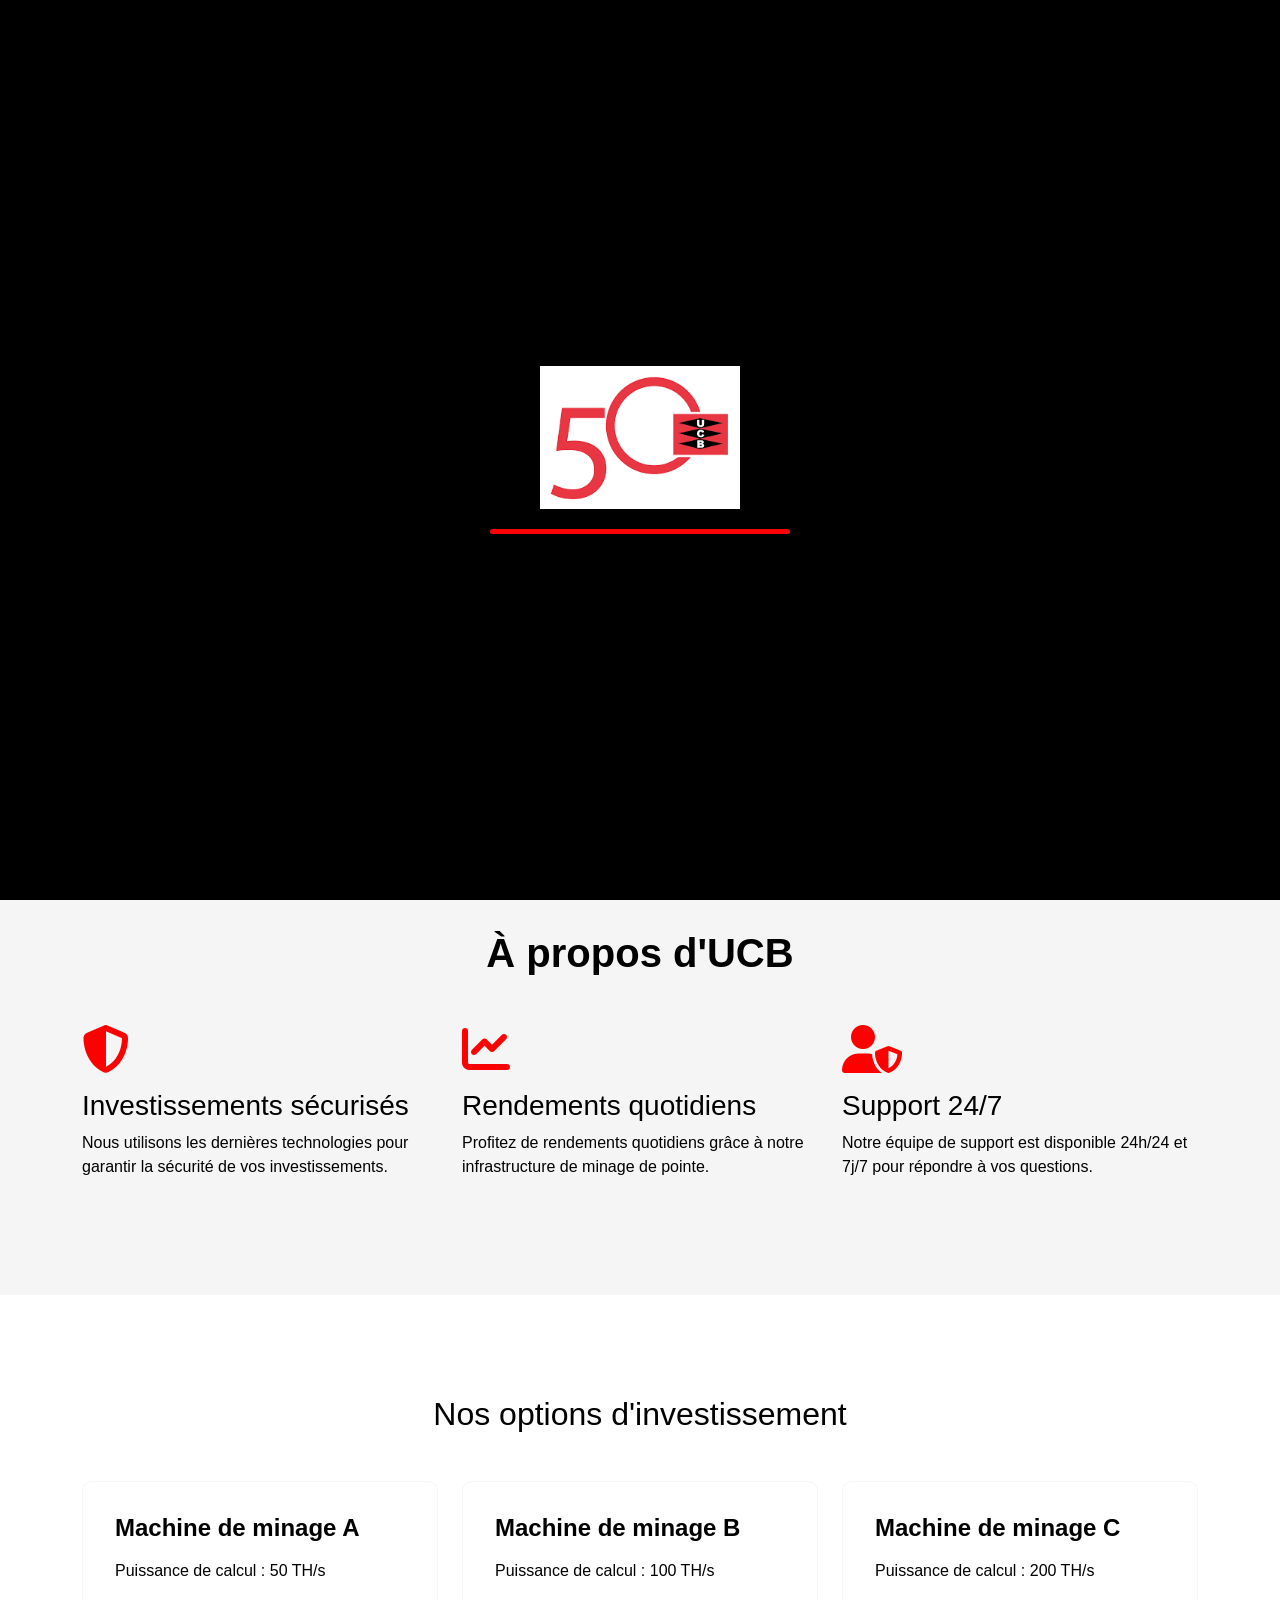
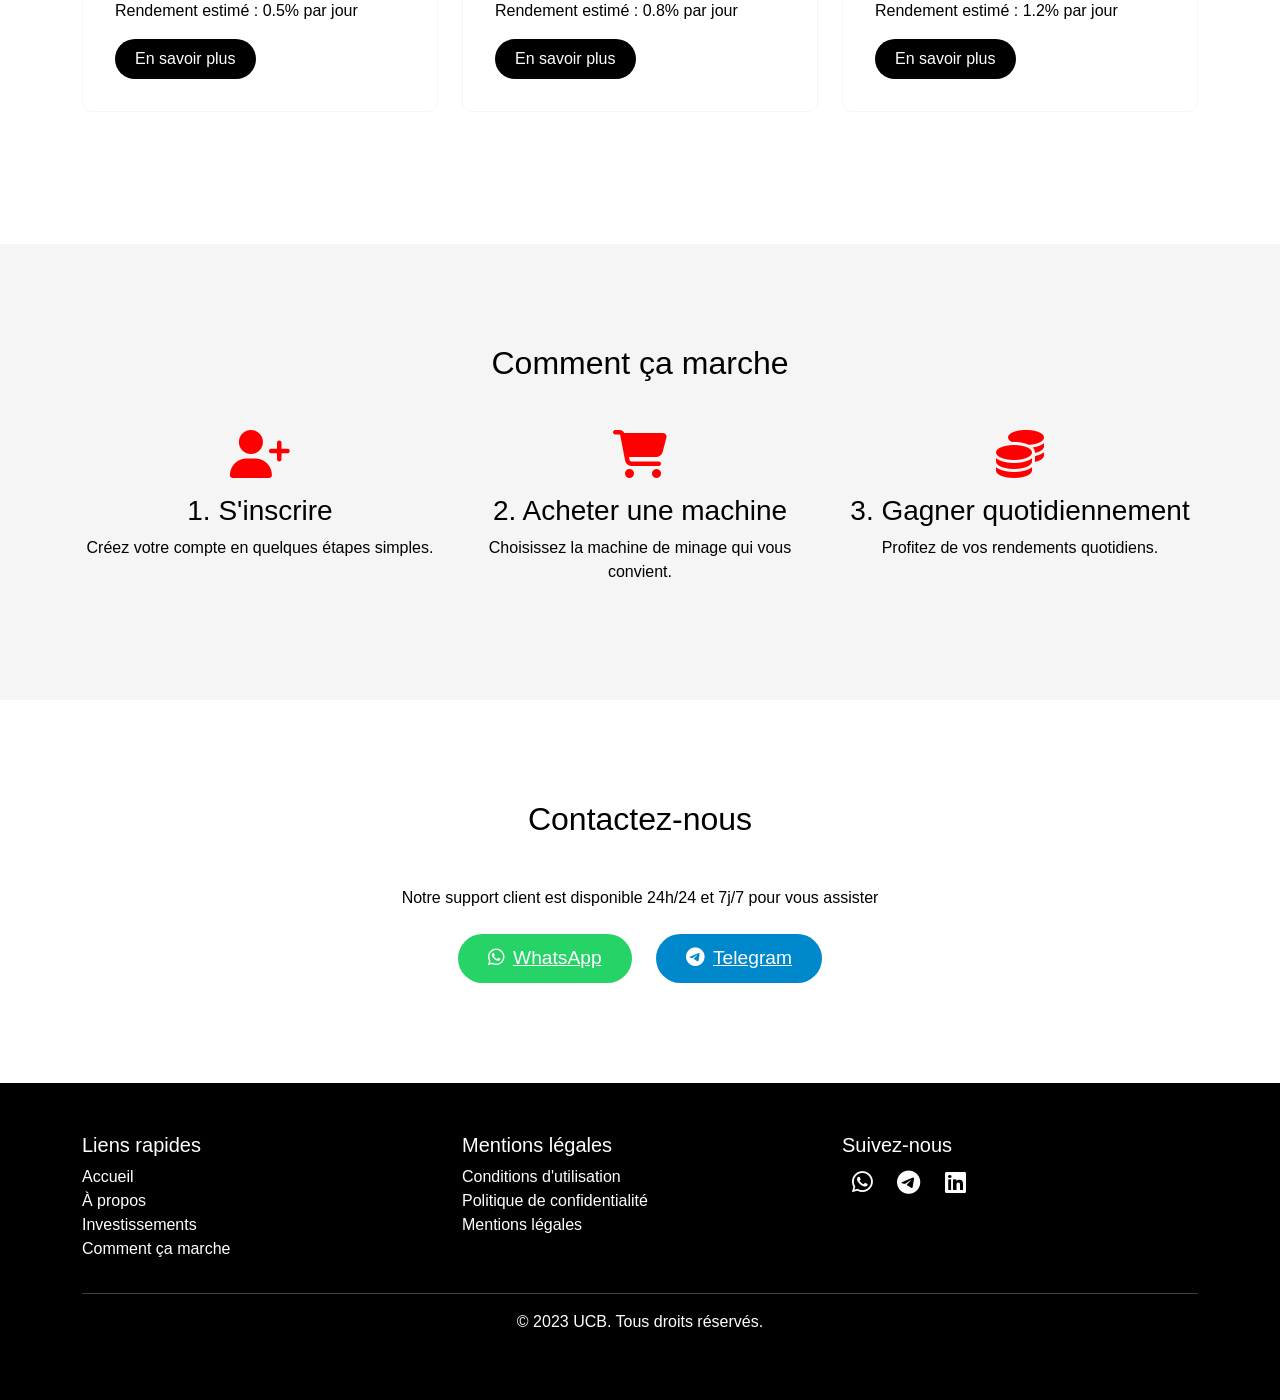
==== index.html @ ae0c86f5 "first commit" ====
<!DOCTYPE html>
<html lang="fr">
<head>
    <meta charset="UTF-8">
    <meta name="viewport" content="width=device-width, initial-scale=1.0">
    <title>UCB - Plateforme d'investissement en ligne</title>
    <link href="https://cdn.jsdelivr.net/npm/bootstrap@5.3.0-alpha1/dist/css/bootstrap.min.css" rel="stylesheet">
    <link rel="stylesheet" href="https://cdnjs.cloudflare.com/ajax/libs/font-awesome/6.1.1/css/all.min.css">
    <style>
        :root {
            --ucb-red: #FF0000;
            --ucb-black: #000000;
            --ucb-white: #FFFFFF;
            --ucb-gray: #F5F5F5;
        }

        body {
            font-family: 'Arial', sans-serif;
            color: var(--ucb-black);
            background-color: var(--ucb-white);
        }

        /* Splash Screen */
        #splash-screen {
            position: fixed;
            top: 0;
            left: 0;
            width: 100%;
            height: 100%;
            background-color: var(--ucb-black);
            display: flex;
            flex-direction: column;
            justify-content: center;
            align-items: center;
            z-index: 9999;
        }

        #splash-logo {
            width: 200px;
            height: auto;
            margin-bottom: 20px;
        }

        #progress-bar {
            width: 300px;
            height: 5px;
            background-color: var(--ucb-gray);
            border-radius: 5px;
            overflow: hidden;
        }

        #progress {
            width: 0;
            height: 100%;
            background-color: var(--ucb-red);
            transition: width 0.5s ease-out;
        }

        /* Header */
        .navbar {
            background-color: var(--ucb-black);
            padding: 1rem 0;
        }

        .navbar-brand img {
            max-height: 40px;
            opacity: 0;
            transition: opacity 1s ease-in-out;
        }

        .nav-link {
            color: var(--ucb-white) !important;
            position: relative;
            transition: color 0.3s ease;
        }

        .nav-link::after {
            content: '';
            position: absolute;
            width: 0;
            height: 2px;
            bottom: 0;
            left: 0;
            background-color: var(--ucb-red);
            transition: width 0.3s ease;
        }

        .nav-link:hover::after {
            width: 100%;
        }

        .btn-login, .btn-signup {
            transition: transform 0.3s ease, background-color 0.3s ease, color 0.3s ease;
        }

        .btn-login:hover, .btn-signup:hover {
            transform: scale(1.05);
        }

        /* Hero Section */
        #hero {
            background-color: var(--ucb-black);
            color: var(--ucb-white);
            padding: 100px 0;
            position: relative;
            overflow: hidden;
        }

        .hero-waves {
            position: absolute;
            bottom: 0;
            left: 0;
            width: 100%;
            height: 100px;
            background: url('data:image/svg+xml;utf8,<svg viewBox="0 0 1440 320" xmlns="http://www.w3.org/2000/svg"><path fill="%23FF0000" fill-opacity="0.5" d="M0,32L48,37.3C96,43,192,53,288,80C384,107,480,149,576,154.7C672,160,768,128,864,112C960,96,1056,96,1152,106.7C1248,117,1344,139,1392,149.3L1440,160L1440,320L1392,320C1344,320,1248,320,1152,320C1056,320,960,320,864,320C768,320,672,320,576,320C480,320,384,320,288,320C192,320,96,320,48,320L0,320Z"></path></svg>') repeat-x;
            background-size: 1440px 100px;
            animation: wave 10s linear infinite;
        }

        @keyframes wave {
            0% {
                background-position-x: 0;
            }
            100% {
                background-position-x: 1440px;
            }
        }

        #hero h1 {
            font-size: 2.5rem;
            font-weight: bold;
            margin-bottom: 2rem;
            opacity: 0;
        }

        .btn-invest {
            background-color: var(--ucb-red);
            color: var(--ucb-white);
            padding: 10px 30px;
            font-size: 1.2rem;
            border: none;
            border-radius: 30px;
            transition: transform 0.3s ease, box-shadow 0.3s ease;
            animation: pulse 2s infinite;
        }

        @keyframes pulse {
            0% {
                transform: scale(1);
            }
            50% {
                transform: scale(1.05);
            }
            100% {
                transform: scale(1);
            }
        }

        .btn-invest:hover {
            transform: scale(1.1);
            box-shadow: 0 0 15px rgba(255, 0, 0, 0.5);
        }

        .btn-contact {
            background-color: var(--ucb-black);
            color: var(--ucb-white);
            border: 2px solid var(--ucb-red);
            padding: 10px 30px;
            font-size: 1.2rem;
            border-radius: 30px;
            transition: background-color 0.3s ease, color 0.3s ease, transform 0.3s ease;
        }

        .btn-contact:hover {
            background-color: var(--ucb-red);
            color: var(--ucb-white);
            transform: translateY(-5px);
        }

        /* About Section */
        #about {
            padding: 100px 0;
            background-color: var(--ucb-gray);
        }

        #about h2 {
            font-size: 2.5rem;
            font-weight: bold;
            margin-bottom: 2rem;
            opacity: 0;
            transform: translateX(-50px);
            transition: opacity 1s ease, transform 1s ease;
        }

        .feature-icon {
            font-size: 3rem;
            color: var(--ucb-red);
            margin-bottom: 1rem;
            transition: transform 0.3s ease;
        }

        .feature:hover .feature-icon {
            transform: scale(1.1) rotate(10deg);
        }

        /* Investment Options */
        #investment {
            padding: 100px 0;
        }

        .investment-card {
            background-color: var(--ucb-white);
            border: 1px solid var(--ucb-gray);
            border-radius: 10px;
            padding: 2rem;
            margin-bottom: 2rem;
            transition: transform 0.3s ease, box-shadow 0.3s ease;
            opacity: 0;
            transform: translateY(50px);
        }

        .investment-card:hover {
            transform: translateY(-10px);
            box-shadow: 0 10px 20px rgba(0, 0, 0, 0.1);
        }

        .investment-card h3 {
            font-size: 1.5rem;
            font-weight: bold;
            margin-bottom: 1rem;
        }

        .btn-learn-more {
            background-color: var(--ucb-black);
            color: var(--ucb-white);
            border: none;
            padding: 8px 20px;
            border-radius: 20px;
            transition: background-color 0.3s ease, transform 0.3s ease;
        }

        .btn-learn-more:hover {
            background-color: var(--ucb-red);
            transform: scale(1.05);
        }

        /* How It Works */
        #how-it-works {
            padding: 100px 0;
            background-color: var(--ucb-gray);
        }

        .step {
            text-align: center;
            opacity: 0;
            transform: translateX(-50px);
            transition: opacity 1s ease, transform 1s ease;
        }

        .step-icon {
            font-size: 3rem;
            color: var(--ucb-red);
            margin-bottom: 1rem;
            transition: transform 0.3s ease;
        }

        .step:hover .step-icon {
            transform: rotate(360deg);
        }

        /* Contact Section */
        #contact {
            padding: 100px 0;
        }

        .contact-button {
            display: inline-block;
            padding: 10px 30px;
            font-size: 1.2rem;
            border-radius: 30px;
            margin: 0 10px;
            transition: transform 0.3s ease, box-shadow 0.3s ease;
            opacity: 0;
        }

        .contact-button.whatsapp {
            background-color: #25D366;
            color: var(--ucb-white);
        }

        .contact-button.telegram {
            background-color: #0088cc;
            color: var(--ucb-white);
        }

        .contact-button:hover {
            transform: translateY(-5px);
            box-shadow: 0 5px 15px rgba(0, 0, 0, 0.1);
        }

        /* Footer */
        footer {
            background-color: var(--ucb-black);
            color: var(--ucb-white);
            padding: 50px 0;
        }

        .footer-link {
            color: var(--ucb-white);
            text-decoration: none;
            transition: color 0.3s ease;
        }

        .footer-link:hover {
            color: var(--ucb-red);
        }

        .social-icon {
            font-size: 1.5rem;
            color: var(--ucb-white);
            margin: 0 10px;
            transition: transform 0.3s ease, color 0.3s ease;
        }

        .social-icon:hover {
            transform: rotate(360deg);
            color: var(--ucb-red);
        }

        /* Styles pour les boutons fixes WhatsApp et Telegram */
        .fixed-contact-buttons {
            position: fixed;
            bottom: 20px;
            right: 20px;
            z-index: 1000;
            display: flex;
            flex-direction: column;
        }

        .fixed-contact-button {
            display: flex;
            align-items: center;
            justify-content: center;
            width: 60px;
            height: 60px;
            border-radius: 50%;
            margin-bottom: 10px;
            font-size: 24px;
            color: var(--ucb-white);
            transition: transform 0.3s ease, box-shadow 0.3s ease;
        }

        .fixed-contact-button:hover {
            transform: scale(1.1);
            box-shadow: 0 0 15px rgba(0, 0, 0, 0.3);
        }

        .fixed-contact-button.whatsapp {
            background-color: #25D366;
        }

        .fixed-contact-button.telegram {
            background-color: #0088cc;
        }/* Styles pour le contenu ajouté dans la première section */
        #hero .hero-content {
            background-color: rgba(0, 0, 0, 0.7);
            padding: 30px;
            border-radius: 10px;
            margin-bottom: 30px;
        }

        #hero .hero-content h2 {
            color: var(--ucb-red);
            font-size: 2rem;
            margin-bottom: 15px;
        }

        #hero .hero-content p {
            color: var(--ucb-white);
            font-size: 1.1rem;
            line-height: 1.6;
        }
    </style>
</head>
<body>
    <!-- Splash Screen -->
    <div id="splash-screen">
        <img src="ucb.png" alt="UCB Logo" id="splash-logo">
        <div id="progress-bar">
            <div id="progress"></div>
        </div>
    </div>

    <!-- Header -->
    <nav class="navbar navbar-expand-lg navbar-dark">
        <div class="container">
            <a class="navbar-brand" href="#"><img src="ucb-logo.png" alt="UCB Logo" id="header-logo"></a>
            <button class="navbar-toggler" type="button" data-bs-toggle="collapse" data-bs-target="#navbarNav" aria-controls="navbarNav" aria-expanded="false" aria-label="Toggle navigation">
                <span class="navbar-toggler-icon"></span>
            </button>
            <div class="collapse navbar-collapse" id="navbarNav">
                <ul class="navbar-nav ms-auto">
                    <li class="nav-item">
                        <a class="nav-link" href="#about">À propos</a>
                    </li>
                    <li class="nav-item">
                        <a class="nav-link" href="#investment">Investissements</a>
                    </li>
                    <li class="nav-item">
                        <a class="nav-link" href="#how-it-works">Comment ça marche</a>
                    </li>
                    <li class="nav-item">
                        <a class="nav-link" href="#contact">Contact</a>
                    </li>
                </ul>
                <div class="ms-auto">
                    <button class="btn btn-outline-light btn-login me-2">Connexion</button>
                    <button class="btn btn-danger btn-signup">Inscription</button>
                </div>
            </div>
        </div>
    </nav>

    <!-- Hero Section -->
    <section id="hero">
        <div class="hero-waves"></div>
        <div class="container">
            <div class="row align-items-center">
                <div class="col-lg-6">
                    <div class="hero-content">
                        <h2>Investissez dans l'avenir avec UCB</h2>
                        <p>UCB est votre partenaire de confiance pour l'investissement dans le minage de cryptomonnaies. Nous combinons technologie de pointe, expertise du marché et sécurité maximale pour vous offrir une expérience d'investissement sans pareille.</p>
                    </div>
                    <h1 id="hero-title">Bienvenue chez UCB – Votre plateforme d'investissement en ligne fiable dans le minage</h1>
                    <p class="lead mb-4">Investissez dans le futur de la cryptomonnaie avec confiance et sécurité.</p>
                    <button class="btn btn-invest me-3">Commencer à investir</button>
                    <button class="btn btn-contact">
                        <i class="fab fa-whatsapp me-2"></i>
                        <i class="fab fa-telegram"></i>
                        Contactez-nous
                    </button>
                </div>
                <!-- <div class="col-lg-6"></div>
                    <img src="ubc-1.png" alt="Mining Illustration" class="img-fluid">
                </div> -->
            </div>
        </div>
    </section>
    <!-- Boutons de contact fixes -->
    <div class="fixed-contact-buttons">
        <a href="https://wa.me/votre_numero_whatsapp" class="fixed-contact-button whatsapp" target="_blank">
            <i class="fab fa-whatsapp"></i>
        </a>
        <a href="https://t.me/votre_username_telegram" class="fixed-contact-button telegram" target="_blank">
            <i class="fab fa-telegram"></i>
        </a>
    </div>
    <!-- About Section -->
    <section id="about">
        <div class="container">
            <h2 class="text-center mb-5">À propos d'UCB</h2>
            <div class="row">
                <div class="col-md-4 feature">
                    <i class="fas fa-shield-alt feature-icon"></i>
                    <h3>Investissements sécurisés</h3>
                    <p>Nous utilisons les dernières technologies pour garantir la sécurité de vos investissements.</p>
                </div>
                <div class="col-md-4 feature">
                    <i class="fas fa-chart-line feature-icon"></i>
                    <h3>Rendements quotidiens</h3>
                    <p>Profitez de rendements quotidiens grâce à notre infrastructure de minage de pointe.</p>
                </div>
                <div class="col-md-4 feature">
                    <i class="fas fa-user-shield feature-icon"></i>
                    <h3>Support 24/7</h3>
                    <p>Notre équipe de support est disponible 24h/24 et 7j/7 pour répondre à vos questions.</p>
                </div>
            
            </div>
        </div>
    </section>

    <!-- Investment Options -->
    <section id="investment">
        <div class="container">
            <h2 class="text-center mb-5">Nos options d'investissement</h2>
            <div class="row">
                <div class="col-md-4">
                    <div class="investment-card">
                        <h3>Machine de minage A</h3>
                        <p>Puissance de calcul : 50 TH/s</p>
                        <p>Rendement estimé : 0.5% par jour</p>
                        <button class="btn btn-learn-more">En savoir plus</button>
                    </div>
                </div>
                <div class="col-md-4">
                    <div class="investment-card">
                        <h3>Machine de minage B</h3>
                        <p>Puissance de calcul : 100 TH/s</p>
                        <p>Rendement estimé : 0.8% par jour</p>
                        <button class="btn btn-learn-more">En savoir plus</button>
                    </div>
                </div>
                <div class="col-md-4">
                    <div class="investment-card">
                        <h3>Machine de minage C</h3>
                        <p>Puissance de calcul : 200 TH/s</p>
                        <p>Rendement estimé : 1.2% par jour</p>
                        <button class="btn btn-learn-more">En savoir plus</button>
                    </div>
                </div>
            </div>
        </div>
    </section>

    <!-- How It Works -->
    <section id="how-it-works">
        <div class="container">
            <h2 class="text-center mb-5">Comment ça marche</h2>
            <div class="row">
                <div class="col-md-4 step">
                    <i class="fas fa-user-plus step-icon"></i>
                    <h3>1. S'inscrire</h3>
                    <p>Créez votre compte en quelques étapes simples.</p>
                </div>
                <div class="col-md-4 step">
                    <i class="fas fa-shopping-cart step-icon"></i>
                    <h3>2. Acheter une machine</h3>
                    <p>Choisissez la machine de minage qui vous convient.</p>
                </div>
                <div class="col-md-4 step">
                    <i class="fas fa-coins step-icon"></i>
                    <h3>3. Gagner quotidiennement</h3>
                    <p>Profitez de vos rendements quotidiens.</p>
                </div>
            </div>
        </div>
    </section>

    <!-- Contact Section -->
    <section id="contact">
        <div class="container text-center">
            <h2 class="mb-5">Contactez-nous</h2>
            <p class="mb-4">Notre support client est disponible 24h/24 et 7j/7 pour vous assister</p>
            <a href="#" class="contact-button whatsapp"><i class="fab fa-whatsapp me-2"></i>WhatsApp</a>
            <a href="#" class="contact-button telegram"><i class="fab fa-telegram me-2"></i>Telegram</a>
        </div>
    </section>

    <!-- Footer -->
    <footer>
        <div class="container">
            <div class="row">
                <div class="col-md-4">
                    <h5>Liens rapides</h5>
                    <ul class="list-unstyled">
                        <li><a href="#" class="footer-link">Accueil</a></li>
                        <li><a href="#about" class="footer-link">À propos</a></li>
                        <li><a href="#investment" class="footer-link">Investissements</a></li>
                        <li><a href="#how-it-works" class="footer-link">Comment ça marche</a></li>
                    </ul>
                </div>
                <div class="col-md-4">
                    <h5>Mentions légales</h5>
                    <ul class="list-unstyled">
                        <li><a href="#" class="footer-link">Conditions d'utilisation</a></li>
                        <li><a href="#" class="footer-link">Politique de confidentialité</a></li>
                        <li><a href="#" class="footer-link">Mentions légales</a></li>
                    </ul>
                </div>
                <div class="col-md-4">
                    <h5>Suivez-nous</h5>
                    <div class="social-icons">
                        <a href="#" class="social-icon"><i class="fab fa-whatsapp"></i></a>
                        <a href="#" class="social-icon"><i class="fab fa-telegram"></i></a>
                        <a href="#" class="social-icon"><i class="fab fa-linkedin"></i></a>
                    </div>
                </div>
            </div>
            <hr>
            <p class="text-center">&copy; 2023 UCB. Tous droits réservés.</p>
        </div>
    </footer>

    <script src="https://cdn.jsdelivr.net/npm/bootstrap@5.3.0-alpha1/dist/js/bootstrap.bundle.min.js"></script>
    <script>
        // Splash Screen Animation
        document.addEventListener('DOMContentLoaded', () => {
            const progress = document.getElementById('progress');
            const splashScreen = document.getElementById('splash-screen');
            let width = 0;
            const interval = setInterval(() => {
                if (width >= 100) {
                    clearInterval(interval);
                    setTimeout(() => {
                        splashScreen.style.opacity = '0';
                        setTimeout(() => {
                            splashScreen.style.display = 'none';
                        }, 500);
                    }, 500);
                } else {
                    width++;
                    progress.style.width = width + '%';
                }
            }, 20);
        });

        // Animate logo appearance
        setTimeout(() => {
            document.getElementById('header-logo').style.opacity = '1';
        }, 1000);

        // Typewriter effect for hero title
        const heroTitle = document.getElementById('hero-title');
        const text = heroTitle.textContent;
        heroTitle.textContent = '';
        let i = 0;
        const typeWriter = () => {
            if (i < text.length) {
                heroTitle.textContent += text.charAt(i);
                i++;
                setTimeout(typeWriter, 50);
            }
        };
        setTimeout(typeWriter, 1500);

        // Scroll animations
        const animateOnScroll = (entries, observer) => {
            entries.forEach(entry => {
                if (entry.isIntersecting) {
                    entry.target.style.opacity = '1';
                    entry.target.style.transform = 'translateY(0)';
                    observer.unobserve(entry.target);
                }
            });
        };

        const observer = new IntersectionObserver(animateOnScroll, {
            root: null,
            threshold: 0.1,
            rootMargin: '0px'
        });

        document.querySelectorAll('.investment-card, .step, .contact-button').forEach(el => {
            observer.observe(el);
        });

        // About section animation
        const aboutTitle = document.querySelector('#about h2');
        const aboutObserver = new IntersectionObserver(entries => {
            entries.forEach(entry => {
                if (entry.isIntersecting) {
                    entry.target.style.opacity = '1';
                    entry.target.style.transform = 'translateX(0)';
                    aboutObserver.unobserve(entry.target);
                }
            });
        }, { threshold: 0.5 });
        aboutObserver.observe(aboutTitle);
    </script>
</body>
</html>
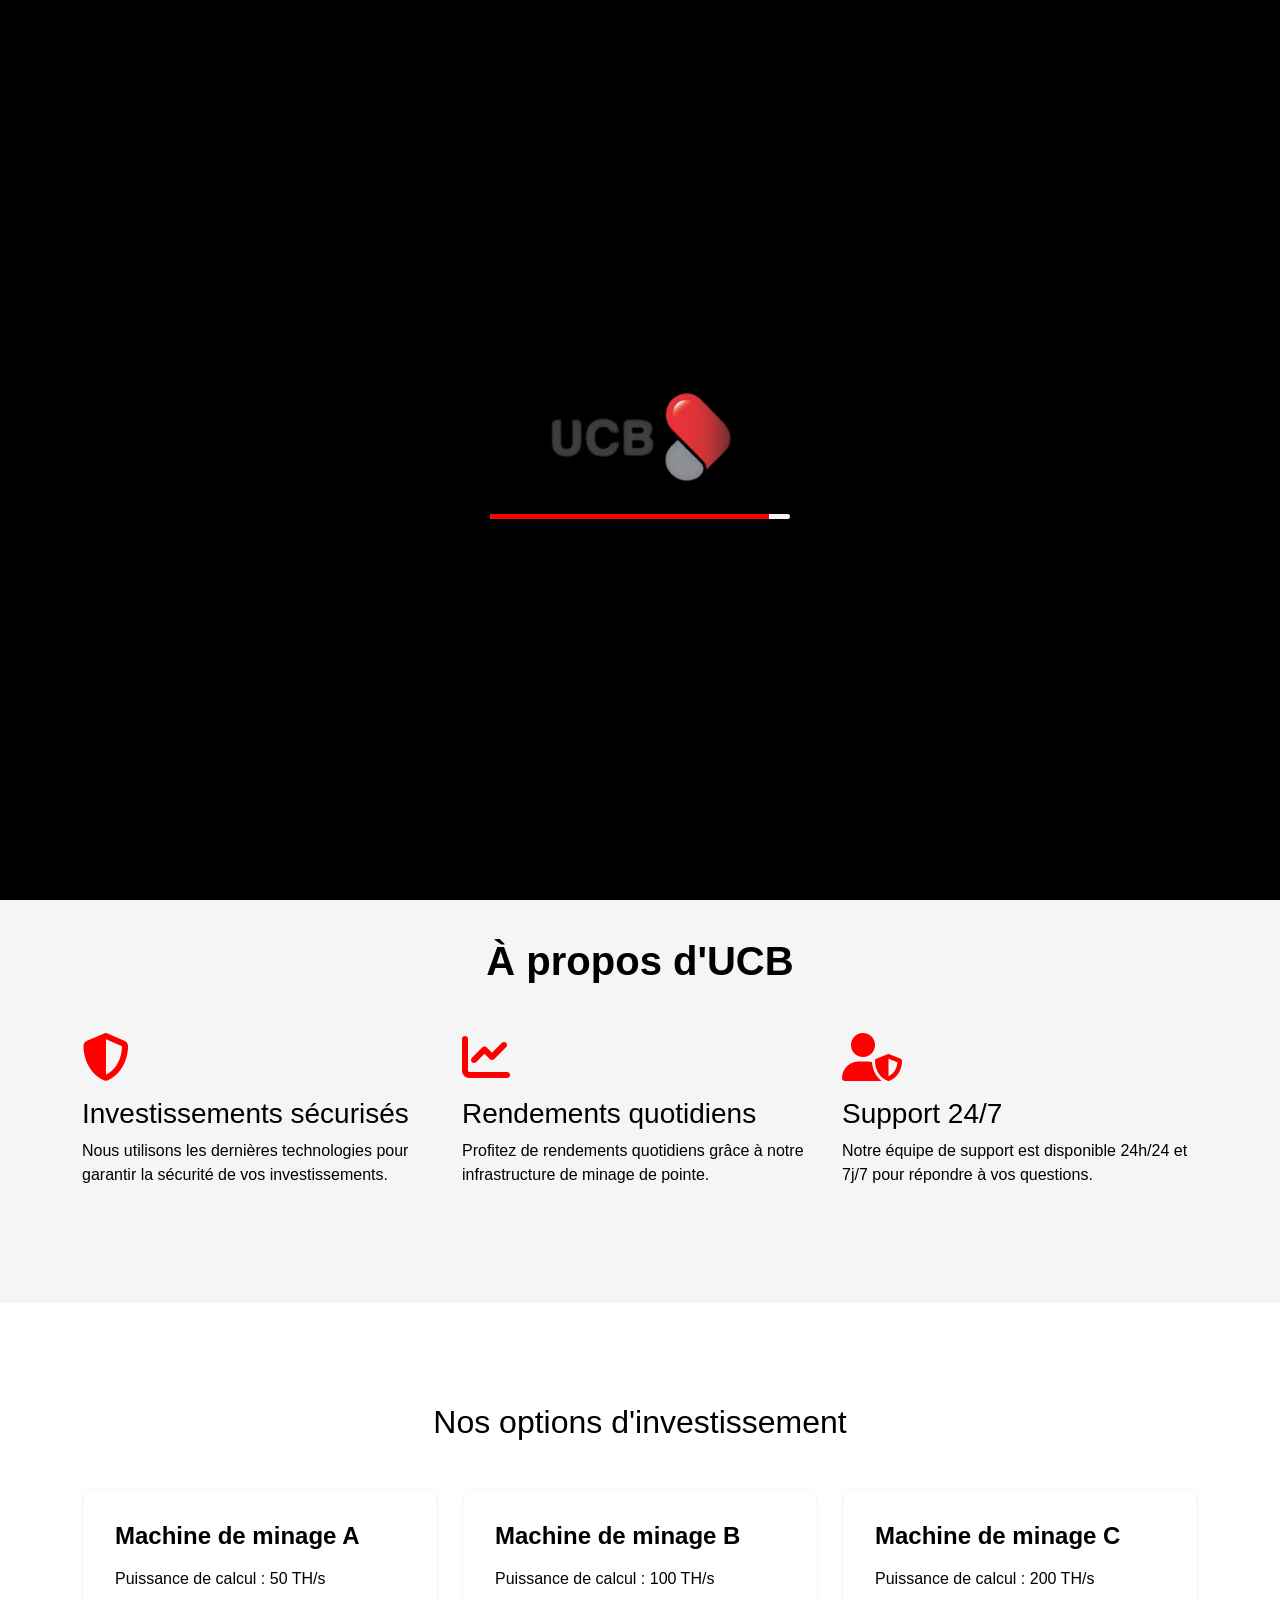
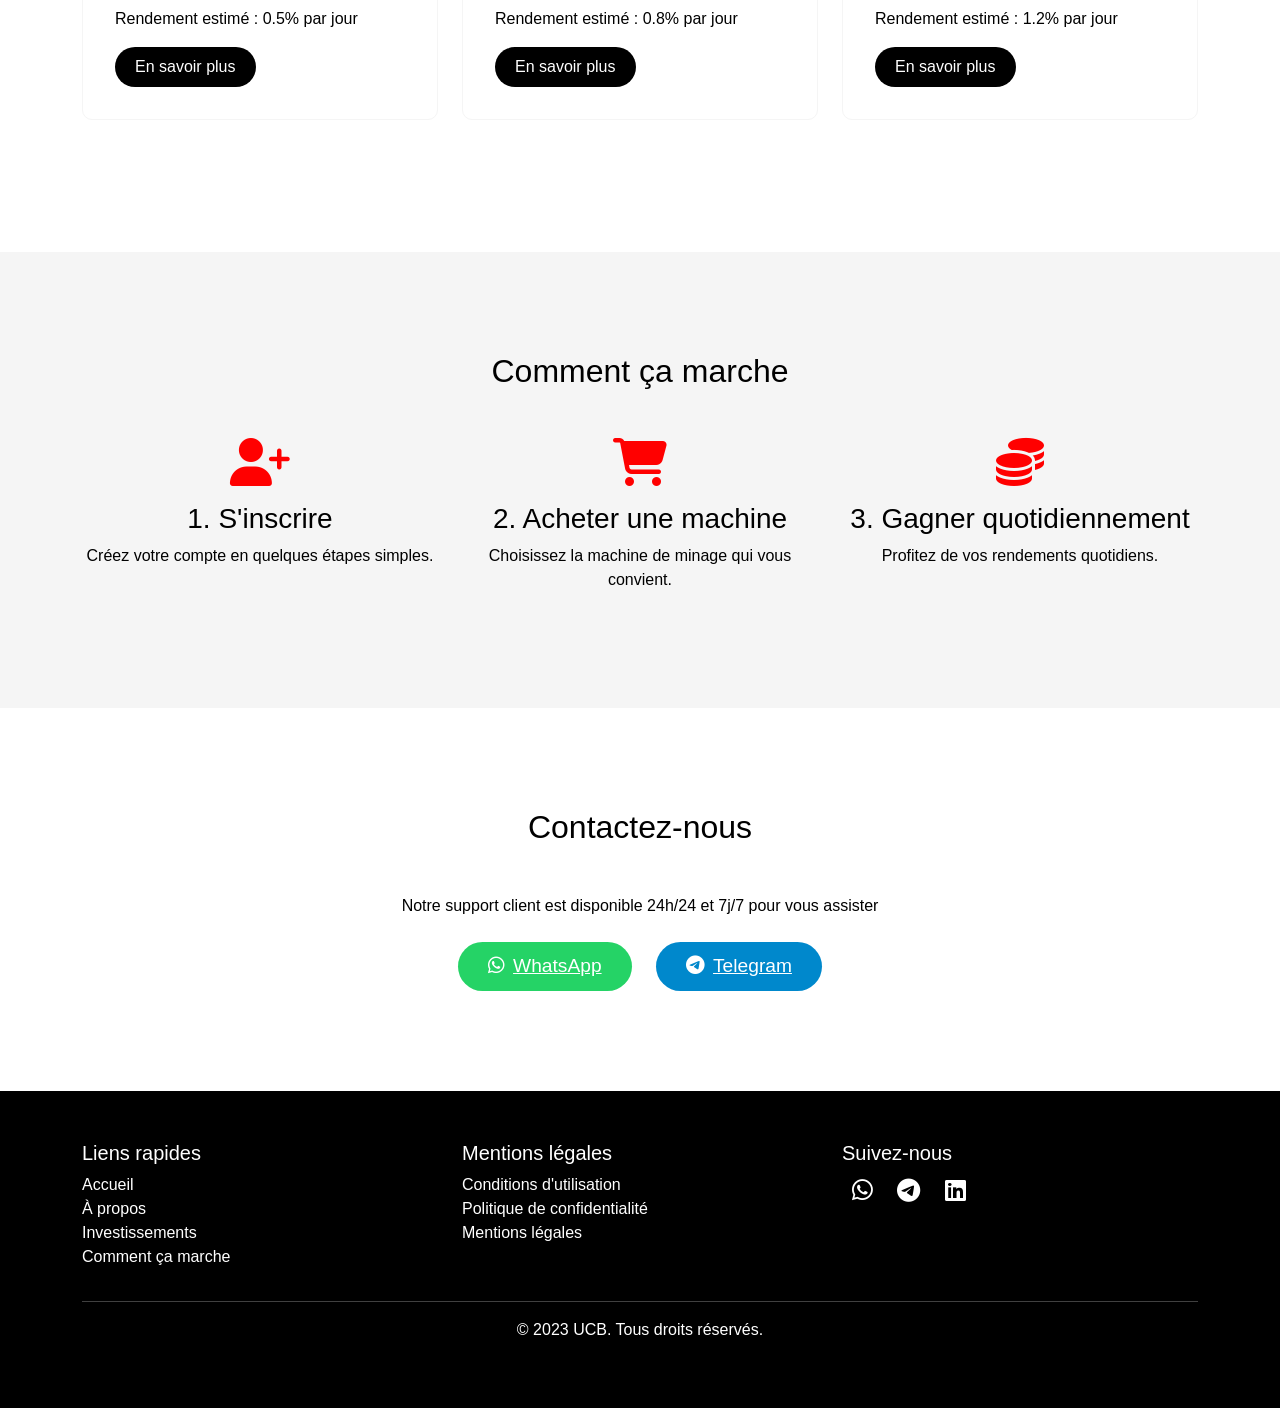
==== commit c817e4e3: "ajout de bd" ====
--- a/index.html
+++ b/index.html
@@ -394,7 +394,7 @@
     <!-- Header -->
     <nav class="navbar navbar-expand-lg navbar-dark">
         <div class="container">
-            <a class="navbar-brand" href="#"><img src="ucb-logo.png" alt="UCB Logo" id="header-logo"></a>
+            <a class="navbar-brand" href="#"><img src="ucb.png" alt="UCB Logo" id="header-logo"></a>
             <button class="navbar-toggler" type="button" data-bs-toggle="collapse" data-bs-target="#navbarNav" aria-controls="navbarNav" aria-expanded="false" aria-label="Toggle navigation">
                 <span class="navbar-toggler-icon"></span>
             </button>
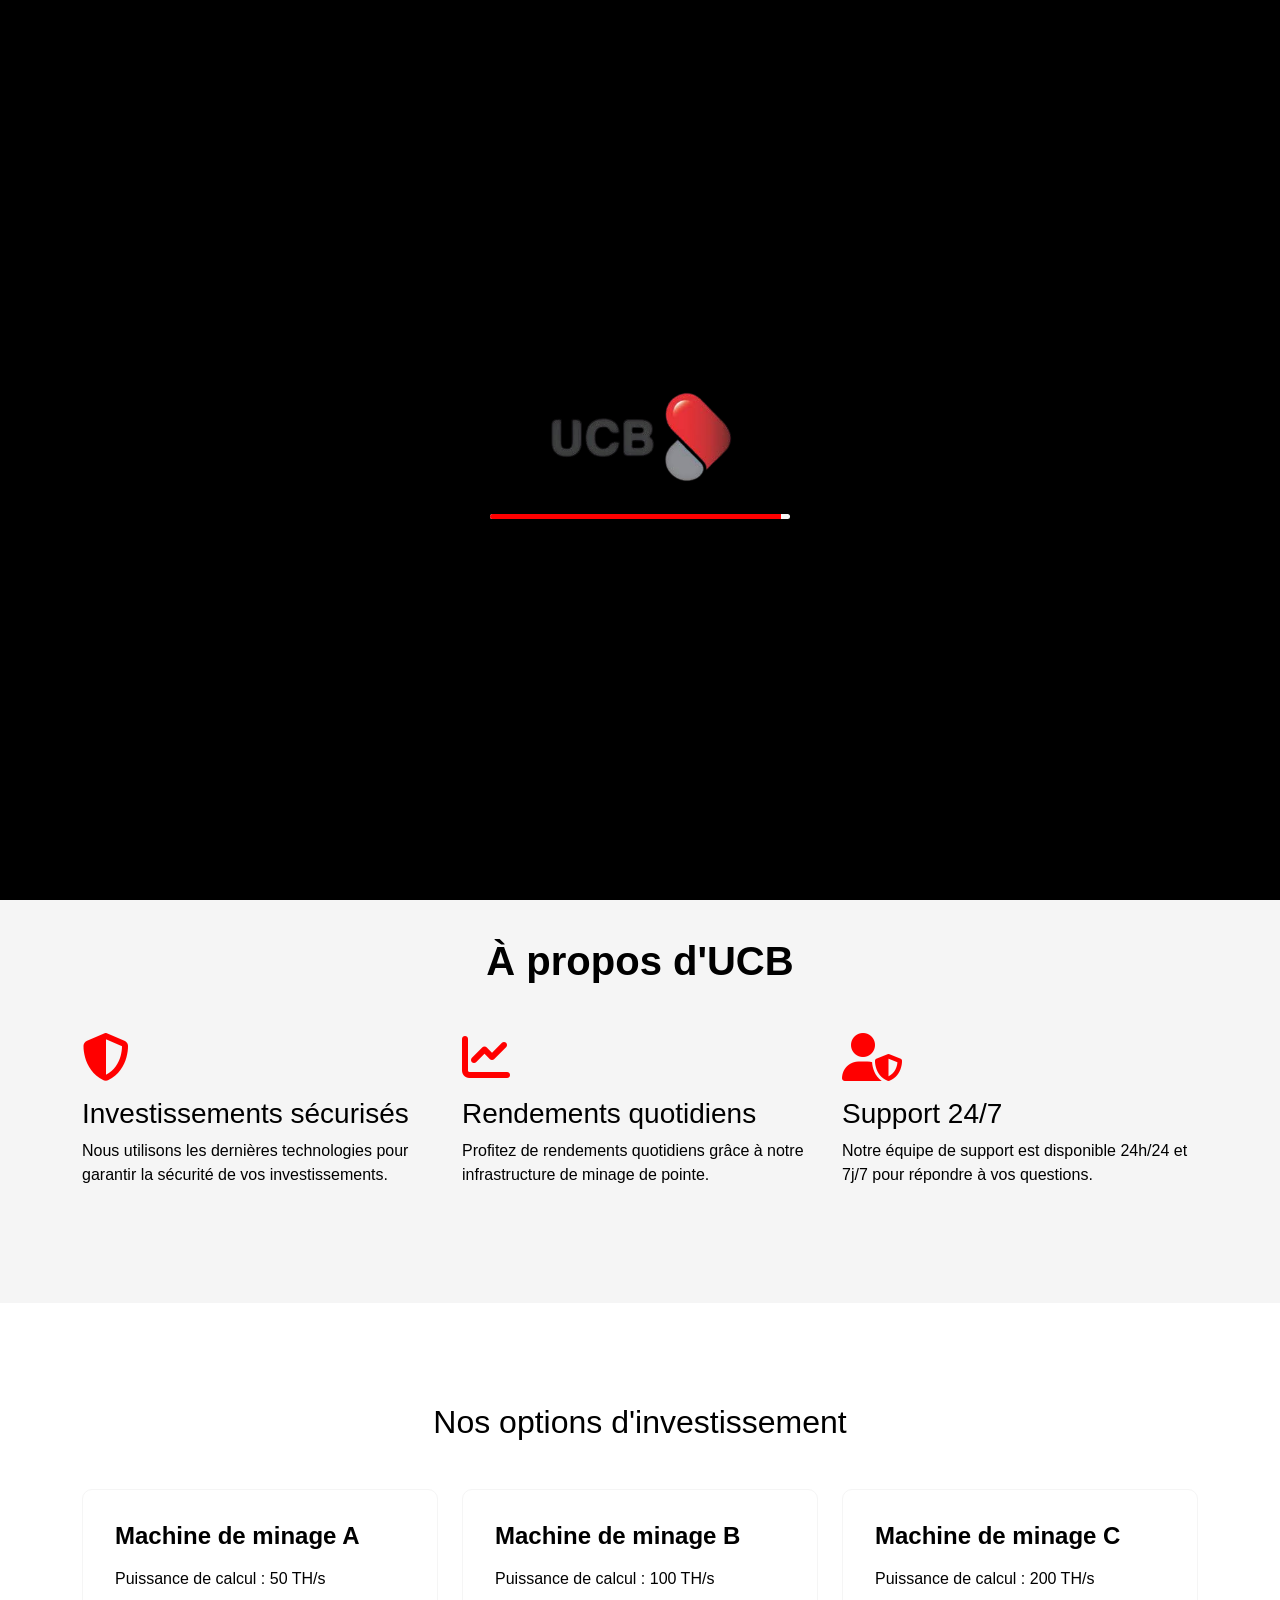
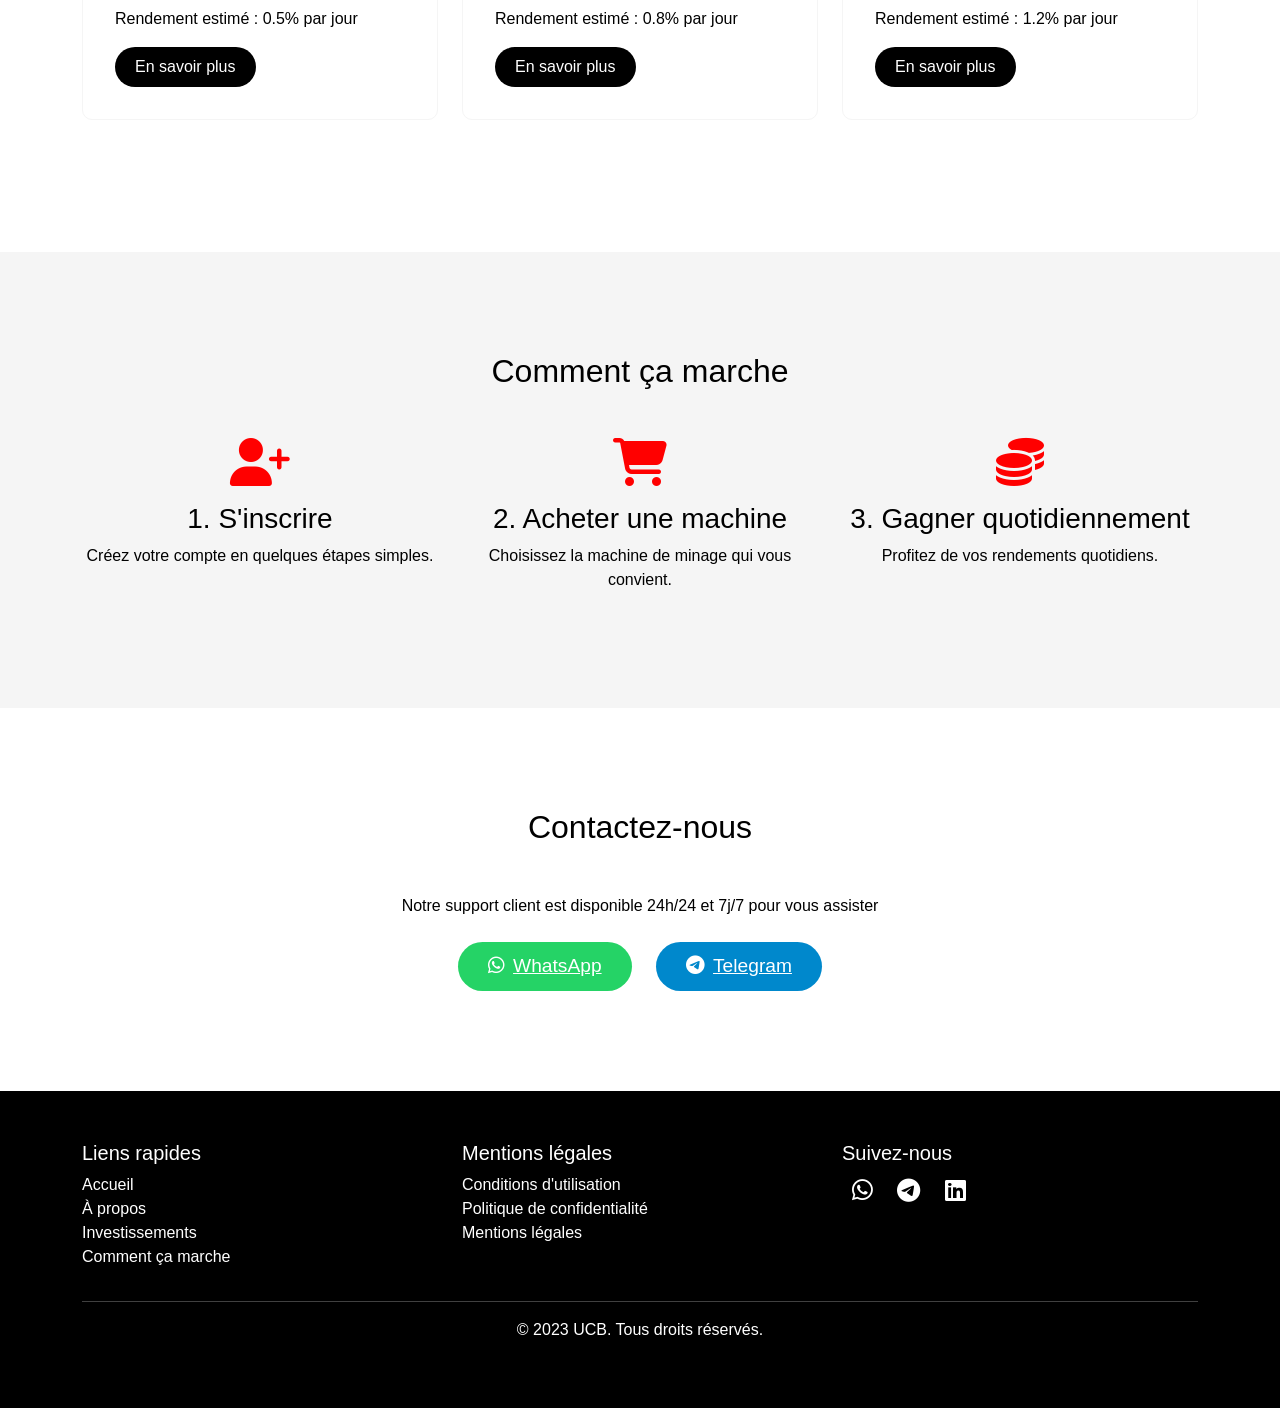
==== commit 0f85e05f: "toutes les pages" ====
--- a/index.html
+++ b/index.html
@@ -414,8 +414,8 @@
                     </li>
                 </ul>
                 <div class="ms-auto">
-                    <button class="btn btn-outline-light btn-login me-2">Connexion</button>
-                    <button class="btn btn-danger btn-signup">Inscription</button>
+                    <a href="auth.html" class="btn btn-outline-light btn-login me-2">Connexion</a>
+                    <a href="auth.html" class="btn btn-danger btn-signup">Inscription</a>
                 </div>
             </div>
         </div>
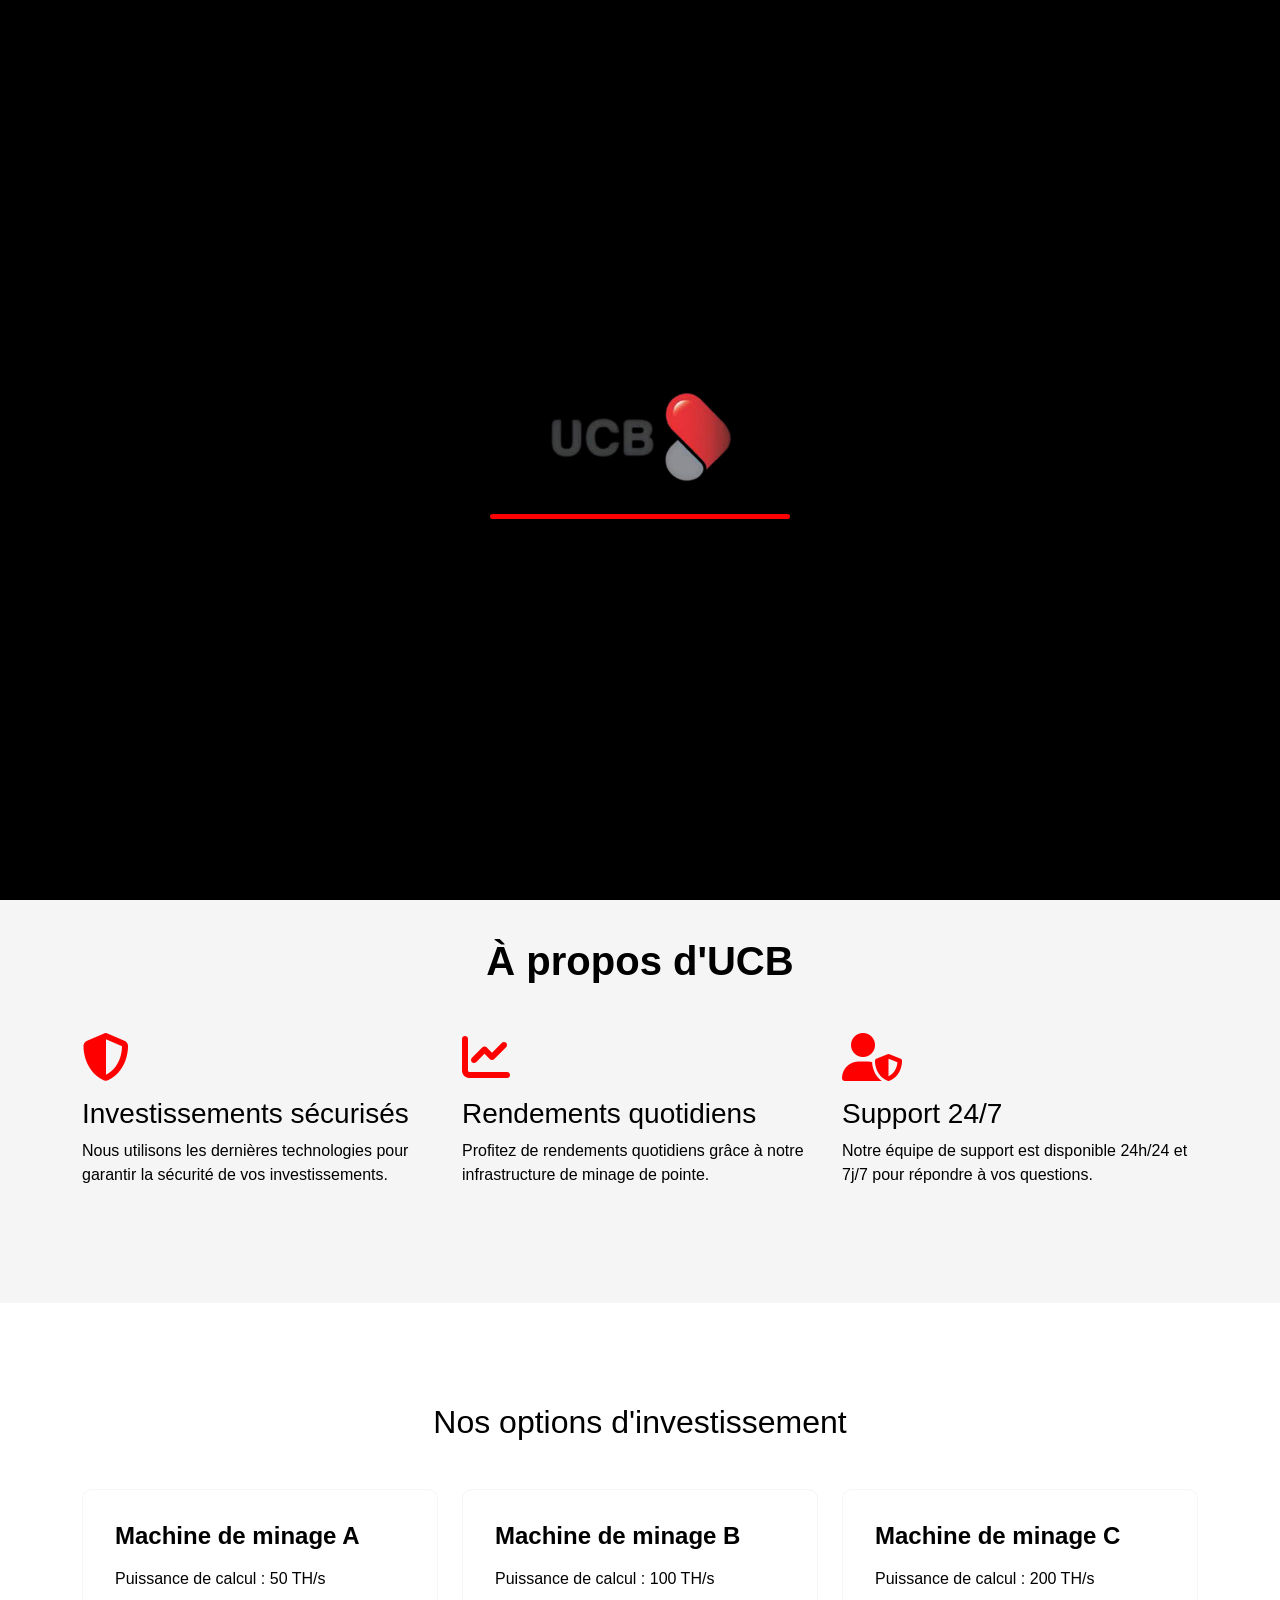
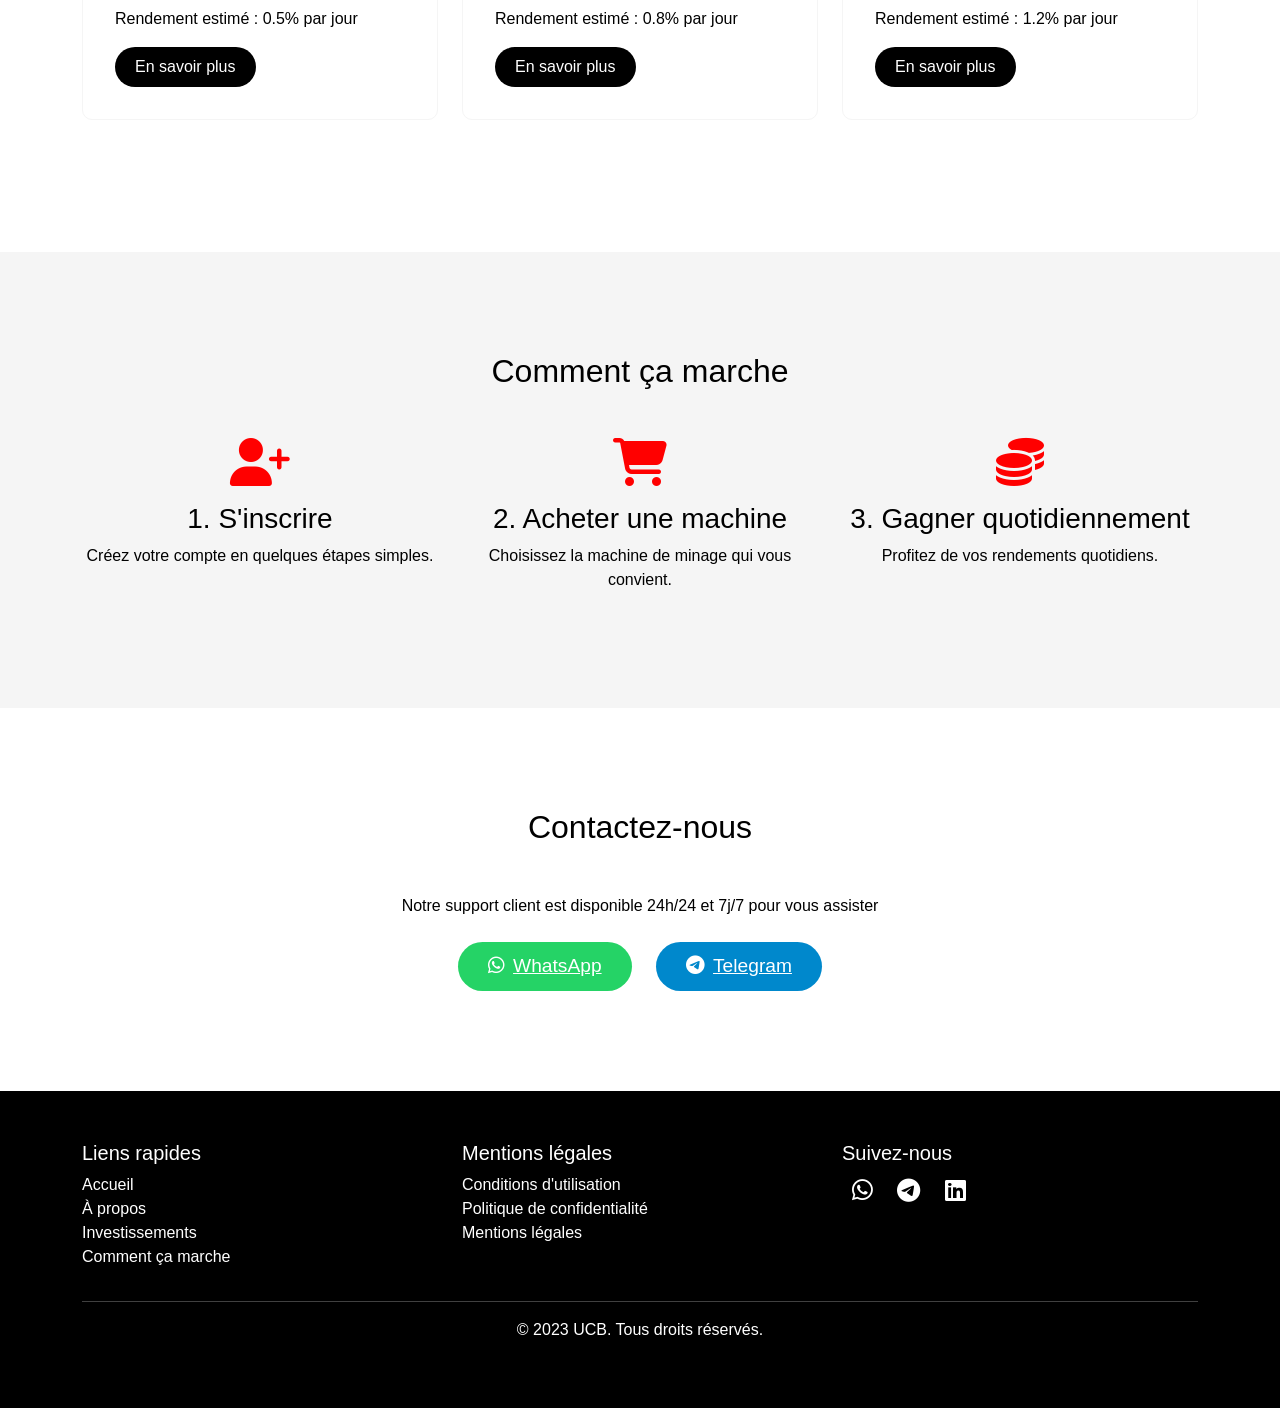
==== commit 08201700: "toutes les pages +telephone" ====
--- a/index.html
+++ b/index.html
@@ -448,10 +448,10 @@
     </section>
     <!-- Boutons de contact fixes -->
     <div class="fixed-contact-buttons">
-        <a href="https://wa.me/votre_numero_whatsapp" class="fixed-contact-button whatsapp" target="_blank">
+        <a href="https://wa.me/237652939477" class="fixed-contact-button whatsapp" target="_blank">
             <i class="fab fa-whatsapp"></i>
         </a>
-        <a href="https://t.me/votre_username_telegram" class="fixed-contact-button telegram" target="_blank">
+        <a href="https://t.me/ucbye5" class="fixed-contact-button telegram" target="_blank">
             <i class="fab fa-telegram"></i>
         </a>
     </div>
